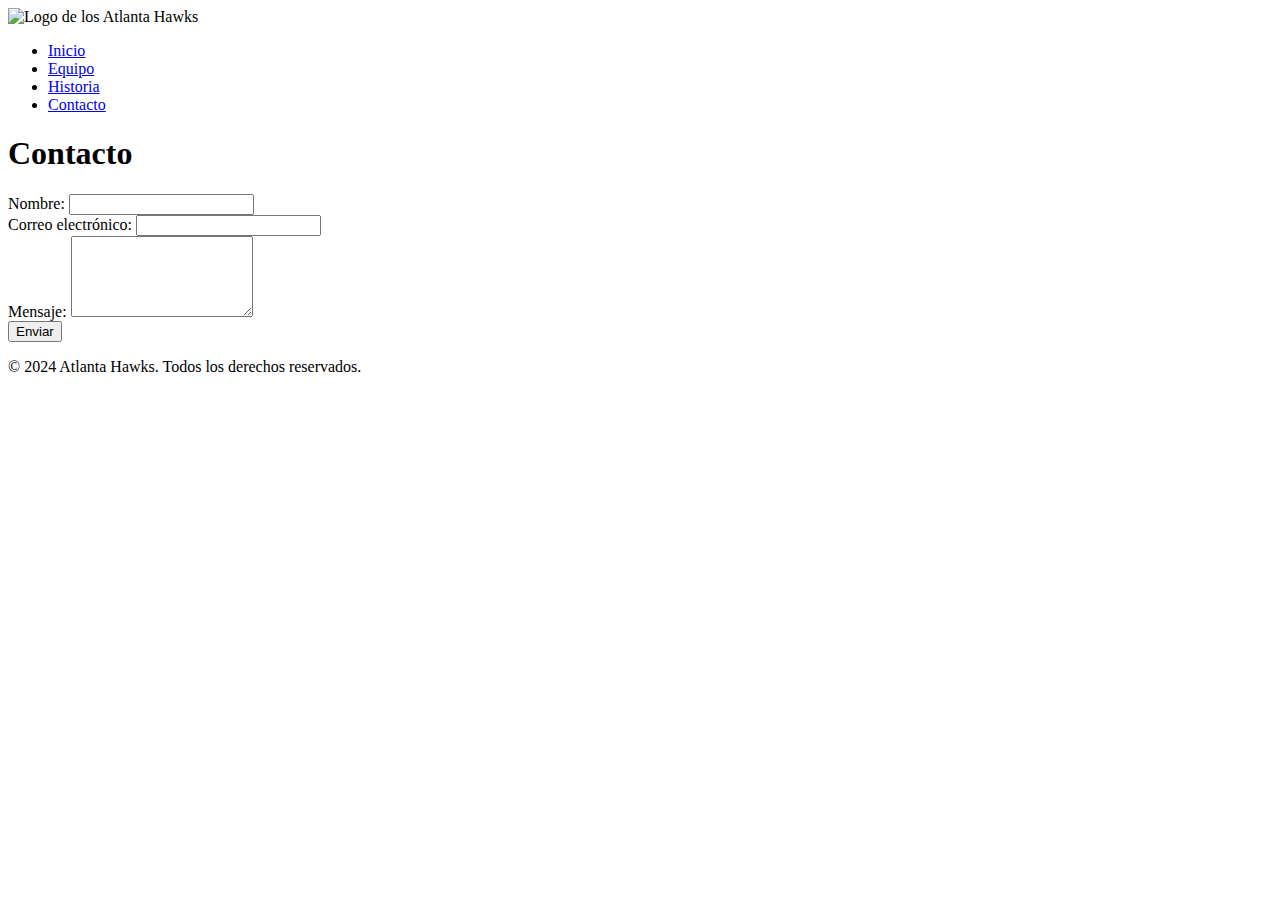
==== contact.html @ 20e3f769 "initial commit" ====
<!DOCTYPE html>
<html lang="es">
<head>
    <meta charset="UTF-8">
    <meta name="viewport" content="width=device-width, initial-scale=1.0">
    <title>Contacto - Atlanta Hawks</title>
    <link rel="stylesheet" href="css/styles.css">
</head>
<body>
    <header>
        <div class="logo">
            <img src="images/hawks-logo.png" alt="Logo de los Atlanta Hawks">
        </div>
        <nav>
            <ul>
                <li><a href="index.html">Inicio</a></li>
                <li><a href="team.html">Equipo</a></li>
                <li><a href="history.html">Historia</a></li>
                <li><a href="contact.html">Contacto</a></li>
            </ul>
        </nav>
    </header>

    <main>
        <h1>Contacto</h1>
        <form action="submit_form.php" method="POST">
            <label for="name">Nombre:</label>
            <input type="text" id="name" name="name" required><br>

            <label for="email">Correo electrónico:</label>
            <input type="email" id="email" name="email" required><br>

            <label for="message">Mensaje:</label>
            <textarea id="message" name="message" rows="5" required></textarea><br>

            <input type="submit" value="Enviar">
        </form>
    </main>

    <footer>
        <p>&copy; 2024 Atlanta Hawks. Todos los derechos reservados.</p>
    </footer>
</body>
</html>
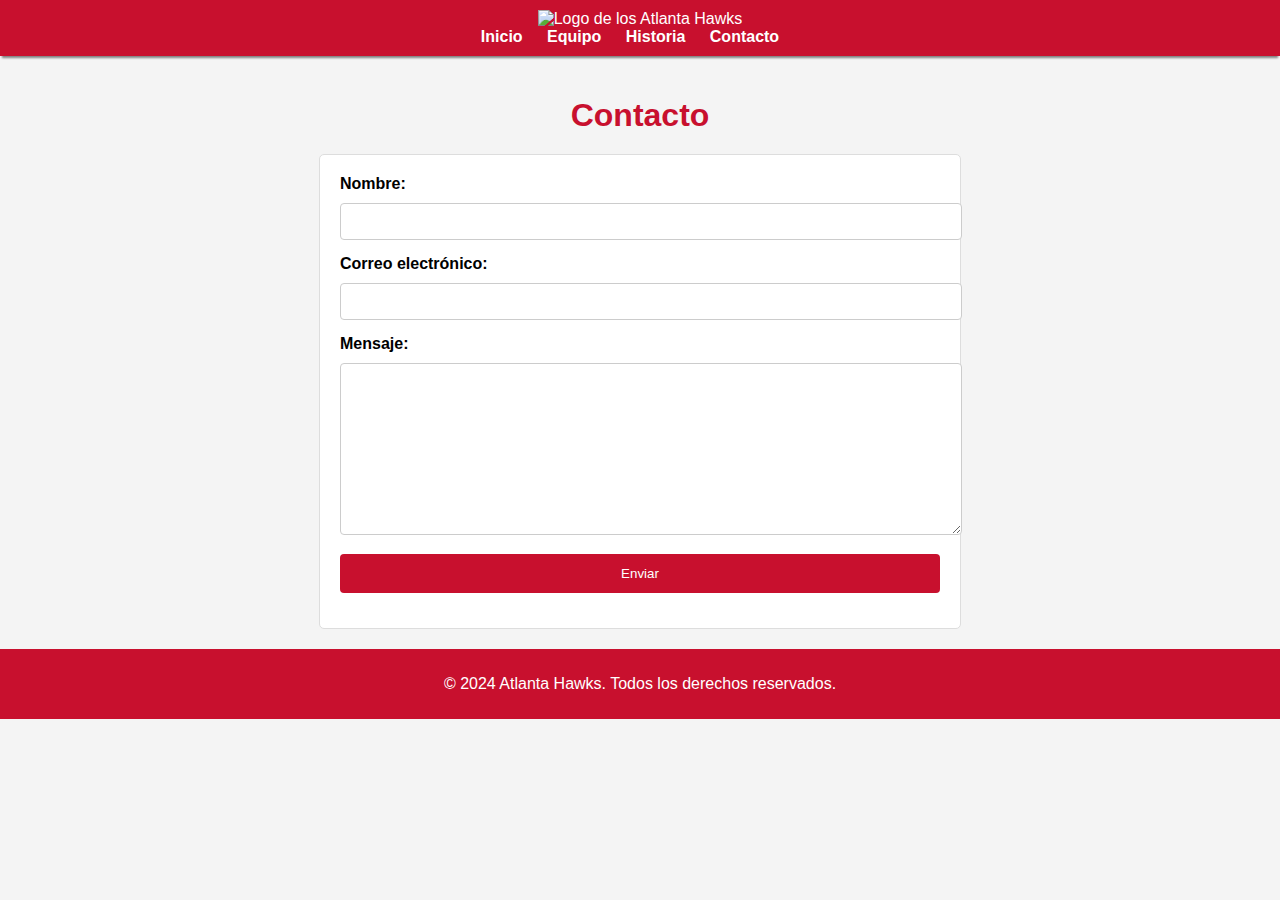
==== commit 08230d33: "css styles all pages" ====
--- a/contact.html
+++ b/contact.html
@@ -4,7 +4,7 @@
     <meta charset="UTF-8">
     <meta name="viewport" content="width=device-width, initial-scale=1.0">
     <title>Contacto - Atlanta Hawks</title>
-    <link rel="stylesheet" href="css/styles.css">
+    <link rel="stylesheet" href="styles.css">
 </head>
 <body>
     <header>
--- a/styles.css
+++ b/styles.css
@@ -0,0 +1,185 @@
+/* Estilos generales para todo el sitio web */
+body {
+    font-family: Arial, sans-serif;
+    margin: 0;
+    padding: 0;
+    background-color: #f4f4f4;
+}
+
+header {
+    background-color: #c8102e;
+    color: white;
+    padding: 10px 0;
+    text-align: center;
+    box-shadow: 0 4px 2px -2px gray;
+}
+
+header .logo img {
+    width: 100px;
+}
+
+nav ul {
+    list-style-type: none;
+    padding: 0;
+    margin: 0;
+}
+
+nav ul li {
+    display: inline-block;
+    margin-right: 20px;
+}
+
+nav ul li a {
+    color: white;
+    text-decoration: none;
+    font-weight: bold;
+}
+
+nav ul li a:hover {
+    text-decoration: underline;
+}
+
+main {
+    padding: 20px;
+    max-width: 1200px;
+    margin: 0 auto;
+}
+
+h1 {
+    color: #c8102e;
+    text-align: center;
+    margin-bottom: 20px;
+}
+
+h2 {
+    color: #c8102e;
+}
+
+footer {
+    background-color: #c8102e;
+    color: white;
+    text-align: center;
+    padding: 10px 0;
+    position: relative;
+    bottom: 0;
+    width: 100%;
+}
+
+/* Estilos para la tabla en el index.html */
+table {
+    width: 100%;
+    border-collapse: collapse;
+    margin: 20px 0;
+    background-color: #fff;
+}
+
+table, th, td {
+    border: 1px solid #ddd;
+}
+
+th, td {
+    padding: 10px;
+    text-align: left;
+}
+
+thead {
+    background-color: #c8102e;
+    color: white;
+}
+
+/* Estilos específicos para la página de equipo (team.html) */
+.team-section ul {
+    list-style-type: none;
+    padding: 0;
+    margin: 0;
+    display: flex;
+    flex-direction: column;
+    align-items: center;
+}
+
+.team-section ul li {
+    background-color: #ffffff;
+    border: 1px solid #ddd;
+    padding: 10px;
+    margin-bottom: 10px;
+    width: 60%;
+    text-align: center;
+    font-size: 18px;
+}
+
+.team-section ul li:hover {
+    background-color: #f0f0f0;
+}
+
+/* Estilos específicos para la página de historia (history.html) */
+.history-section {
+    background-color: #ffffff;
+    padding: 20px;
+    border: 1px solid #ddd;
+    margin-top: 20px;
+}
+
+.history-section p {
+    font-size: 16px;
+    line-height: 1.6;
+}
+
+/* Estilos específicos para el formulario en contact.html */
+form {
+    max-width: 600px;
+    margin: 0 auto;
+    background-color: #fff;
+    padding: 20px;
+    border: 1px solid #ddd;
+    border-radius: 5px;
+}
+
+label {
+    display: block;
+    margin-bottom: 10px;
+    font-weight: bold;
+}
+
+input, textarea {
+    width: 100%;
+    padding: 10px;
+    margin-bottom: 15px;
+    border: 1px solid #ccc;
+    border-radius: 4px;
+}
+
+input[type="submit"] {
+    background-color: #c8102e;
+    color: white;
+    border: none;
+    padding: 12px 20px;
+    cursor: pointer;
+    border-radius: 4px;
+}
+
+input[type="submit"]:hover {
+    background-color: #a60e23;
+}
+
+textarea {
+    resize: vertical;
+    min-height: 150px;
+}
+
+/* Estilos para pantallas más pequeñas (responsive) */
+@media screen and (max-width: 768px) {
+    nav ul li {
+        display: block;
+        text-align: center;
+        margin-bottom: 10px;
+    }
+
+    .team-section ul li {
+        width: 90%;
+    }
+
+    form {
+        width: 100%;
+        padding: 15px;
+    }
+}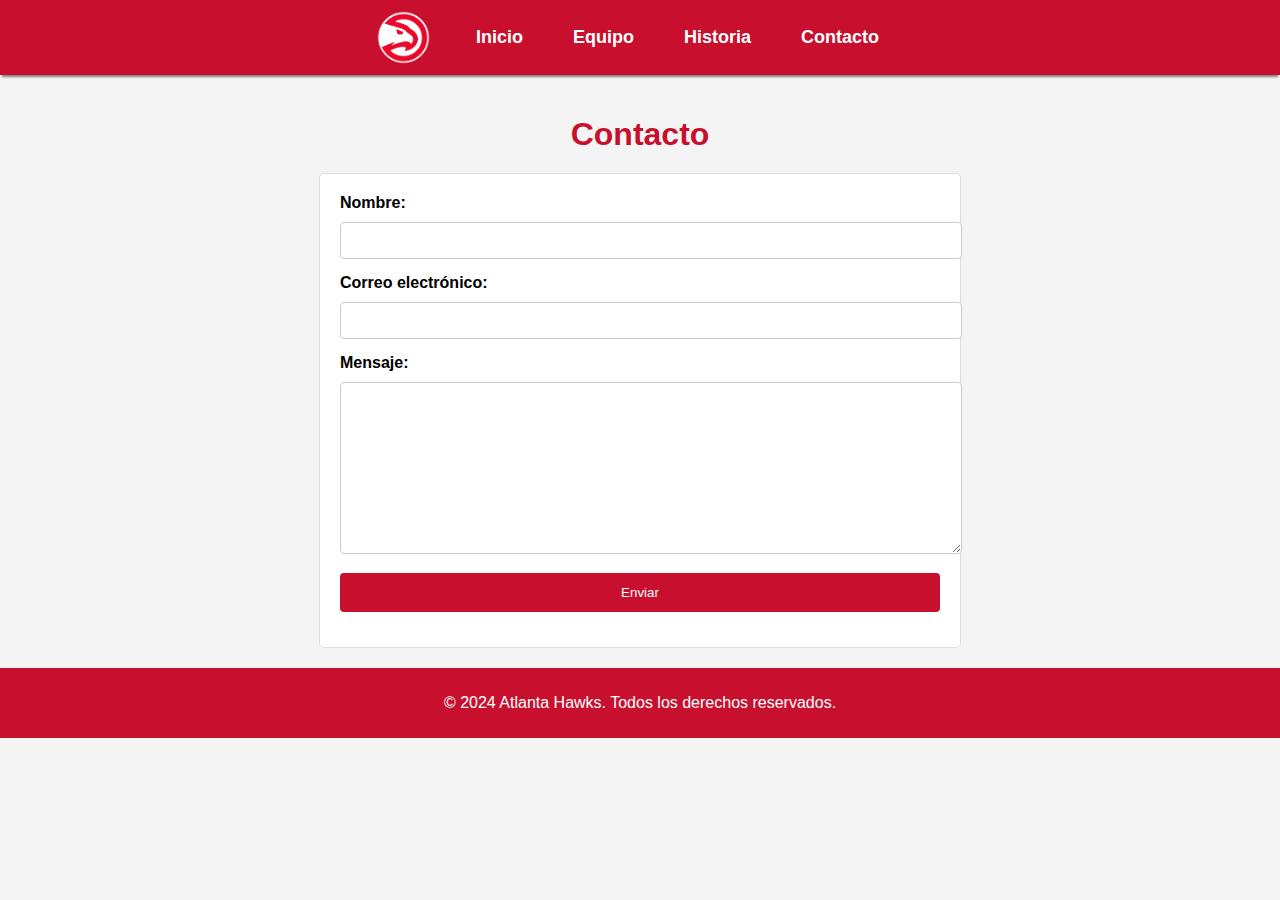
==== commit c921e1c0: "header bien en todas y contenido de historia" ====
--- a/contact.html
+++ b/contact.html
@@ -4,21 +4,23 @@
     <meta charset="UTF-8">
     <meta name="viewport" content="width=device-width, initial-scale=1.0">
     <title>Contacto - Atlanta Hawks</title>
-    <link rel="stylesheet" href="styles.css">
+    <link rel="stylesheet" href="css/styles.css">
 </head>
 <body>
     <header>
-        <div class="logo">
-            <img src="images/hawks-logo.png" alt="Logo de los Atlanta Hawks">
+        <div class="header-container">
+            <div class="logo">
+                <img src="images/hawks-logo.png" alt="Logo de los Atlanta Hawks">
+            </div>
+            <nav>
+                <ul>
+                    <li><a href="index.html">Inicio</a></li>
+                    <li><a href="team.html">Equipo</a></li>
+                    <li><a href="history.html">Historia</a></li>
+                    <li><a href="contact.html">Contacto</a></li>
+                </ul>
+            </nav>
         </div>
-        <nav>
-            <ul>
-                <li><a href="index.html">Inicio</a></li>
-                <li><a href="team.html">Equipo</a></li>
-                <li><a href="history.html">Historia</a></li>
-                <li><a href="contact.html">Contacto</a></li>
-            </ul>
-        </nav>
     </header>
 
     <main>
--- a/css/styles.css
+++ b/css/styles.css
@@ -0,0 +1,198 @@
+/* Estilos generales para todo el sitio web */
+body {
+    font-family: Arial, sans-serif;
+    margin: 0;
+    padding: 0;
+    background-color: #f4f4f4;
+}
+
+header {
+    background-color: #c8102e;
+    color: white;
+    padding: 10px 0;
+    text-align: center;
+    box-shadow: 0 4px 2px -2px gray;
+}
+
+.header-container {
+    display: flex;
+    align-items: center; /* Alinea verticalmente el logo y el menú */
+    justify-content: center; /* Alinea horizontalmente el logo y el menú */
+    gap: 20px; /* Espacio entre el logo y el menú */
+}
+
+header .logo img{
+    max-width: 55px; /* Ajusta el tamaño del logo */
+    width: auto; /* Mantén el ancho automático si la imagen es más pequeña */
+    height: auto; /* Mantiene la proporción de la imagen */
+    margin-bottom: 0; /* Añade espacio debajo del logo */
+    display: block; /* Asegura que la imagen sea un bloque y no inline */
+}
+
+nav ul {
+    list-style: none; /* Eliminamos los puntos de la lista */
+    padding: 0; /* Eliminamos el padding por defecto */
+    margin: 0;
+    display: flex; /* Flexbox para distribuir los ítems */
+    justify-content: center; /* Centramos los ítems horizontalmente */
+}
+
+nav ul li {
+    margin: 0 25px; /* Espacio entre cada ítem del menú */
+}
+
+nav ul li a {
+    color: white;
+    text-decoration: none;
+    font-weight: bold;
+    font-size: 18px;
+}
+
+nav ul li a:hover {
+    text-decoration: underline;
+}
+
+main {
+    padding: 20px;
+    max-width: 1200px;
+    margin: 0 auto;
+}
+
+h1 {
+    color: #c8102e;
+    text-align: center;
+    margin-bottom: 20px;
+}
+
+h2 {
+    color: #c8102e;
+}
+
+footer {
+    background-color: #c8102e;
+    color: white;
+    text-align: center;
+    padding: 10px 0;
+    position: relative;
+    bottom: 0;
+    width: 100%;
+}
+
+/* Tabla de index.html */
+table {
+    width: 100%;
+    border-collapse: collapse;
+    margin: 20px 0;
+    background-color: #fff;
+}
+
+table, th, td {
+    border: 1px solid #ddd;
+}
+
+th, td {
+    padding: 10px;
+    text-align: left;
+}
+
+thead {
+    background-color: #c8102e;
+    color: white;
+}
+
+/* Página team.html */
+.team-section ul {
+    list-style-type: none;
+    padding: 0;
+    margin: 0;
+    display: flex;
+    flex-direction: column;
+    align-items: center;
+}
+
+.team-section ul li {
+    background-color: #ffffff;
+    border: 1px solid #ddd;
+    padding: 10px;
+    margin-bottom: 10px;
+    width: 60%;
+    text-align: center;
+    font-size: 18px;
+}
+
+.team-section ul li:hover {
+    background-color: #f0f0f0;
+}
+
+/* Página history.html */
+.history-section {
+    background-color: #ffffff;
+    padding: 20px;
+    border: 1px solid #ddd;
+    margin-top: 20px;
+}
+
+.history-section p {
+    font-size: 16px;
+    line-height: 1.6;
+}
+
+/* Formulario contact.html */
+form {
+    max-width: 600px;
+    margin: 0 auto;
+    background-color: #fff;
+    padding: 20px;
+    border: 1px solid #ddd;
+    border-radius: 5px;
+}
+
+label {
+    display: block;
+    margin-bottom: 10px;
+    font-weight: bold;
+}
+
+input, textarea {
+    width: 100%;
+    padding: 10px;
+    margin-bottom: 15px;
+    border: 1px solid #ccc;
+    border-radius: 4px;
+}
+
+input[type="submit"] {
+    background-color: #c8102e;
+    color: white;
+    border: none;
+    padding: 12px 20px;
+    cursor: pointer;
+    border-radius: 4px;
+}
+
+input[type="submit"]:hover {
+    background-color: #a60e23;
+}
+
+textarea {
+    resize: vertical;
+    min-height: 150px;
+}
+
+/* Responsive design */
+@media screen and (max-width: 768px) {
+    nav ul li {
+        display: block;
+        text-align: center;
+        margin-bottom: 10px;
+    }
+
+    .team-section ul li {
+        width: 90%;
+    }
+
+    form {
+        width: 100%;
+        padding: 15px;
+    }
+}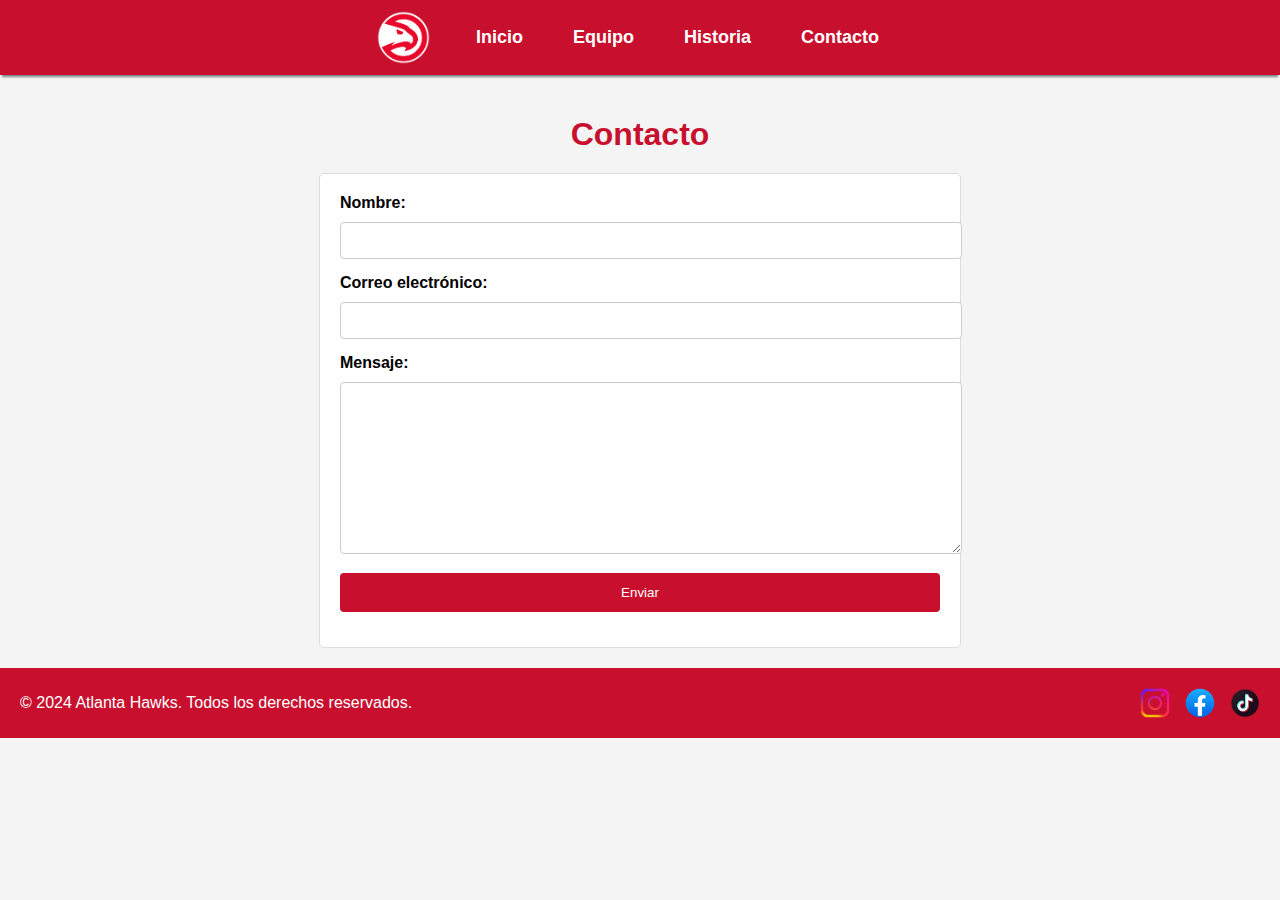
==== commit 9c2b0271: "logos de redes en footer" ====
--- a/contact.html
+++ b/contact.html
@@ -41,6 +41,19 @@
 
     <footer>
         <p>&copy; 2024 Atlanta Hawks. Todos los derechos reservados.</p>
+        <div class="redes">
+            <a href="https://www.instagram.com/atlhawks/" target="_blank">
+                <img src="images/logo instagram.png" alt="logo de instagram">
+            </a>
+
+            <a href="https://www.facebook.com/atlhawks/" target="_blank">
+                <img src="images/logo_facebook.png" alt="logo de facebook">
+            </a>
+            
+            <a href="https://www.tiktok.com/@atlhawks" target="_blank">
+                <img src="images/logo_tiktok.png" alt="logo de tiktok">
+            </a>
+        </div>
     </footer>
 </body>
 </html>--- a/css/styles.css
+++ b/css/styles.css
@@ -68,14 +68,33 @@
     color: #c8102e;
 }
 
+p {
+    text-align: justify;
+}
+
 footer {
     background-color: #c8102e;
-    color: white;
-    text-align: center;
-    padding: 10px 0;
-    position: relative;
-    bottom: 0;
-    width: 100%;
+    color: white; /* Texto del footer en blanco */
+    padding: 20px; /* Espaciado interno */
+    
+    display: flex; /* Activar flexbox */
+    justify-content: space-between; /* Distribuir el contenido: texto a la izquierda y redes a la derecha */
+    align-items: center; /* Alinear verticalmente el texto y las imágenes */
+}
+
+footer p {
+    margin: 0; /* Eliminar márgenes para centrar mejor */
+}
+
+footer .redes {
+    display: flex; /* Activar flexbox para las imágenes */
+    gap: 15px; /* Espacio entre las imágenes */
+}
+
+footer .redes img {
+    width: 30px; /* Ajustar el ancho de todas las imágenes */
+    height: 30px; /* Ajustar la altura de todas las imágenes */
+    display: block; /* Asegurar que las imágenes se comporten como bloques */
 }
 
 /* Tabla de index.html */
@@ -137,6 +156,22 @@
     line-height: 1.6;
 }
 
+.text-img-container img {
+    float: right; /* Hace que la imagen flote a la izquierda del texto */
+    margin-left: 15px; /* Deja espacio entre el texto y la imagen */
+    margin-bottom: 10px; /* Opcional: espacio debajo de la imagen */
+    max-width: 500px; /* Ajusta el tamaño de la imagen */
+    height: auto; /* Mantiene la proporción de la imagen */
+}
+
+.text-img-bobpettit-container img {
+    float: right; /* Hace que la imagen flote a la izquierda del texto */
+    margin-left: 15px; /* Deja espacio entre el texto y la imagen */
+    margin-bottom: 10px; /* Opcional: espacio debajo de la imagen */
+    max-width: 350px; /* Ajusta el tamaño de la imagen */
+    height: auto; /* Mantiene la proporción de la imagen */
+}
+
 /* Formulario contact.html */
 form {
     max-width: 600px;
